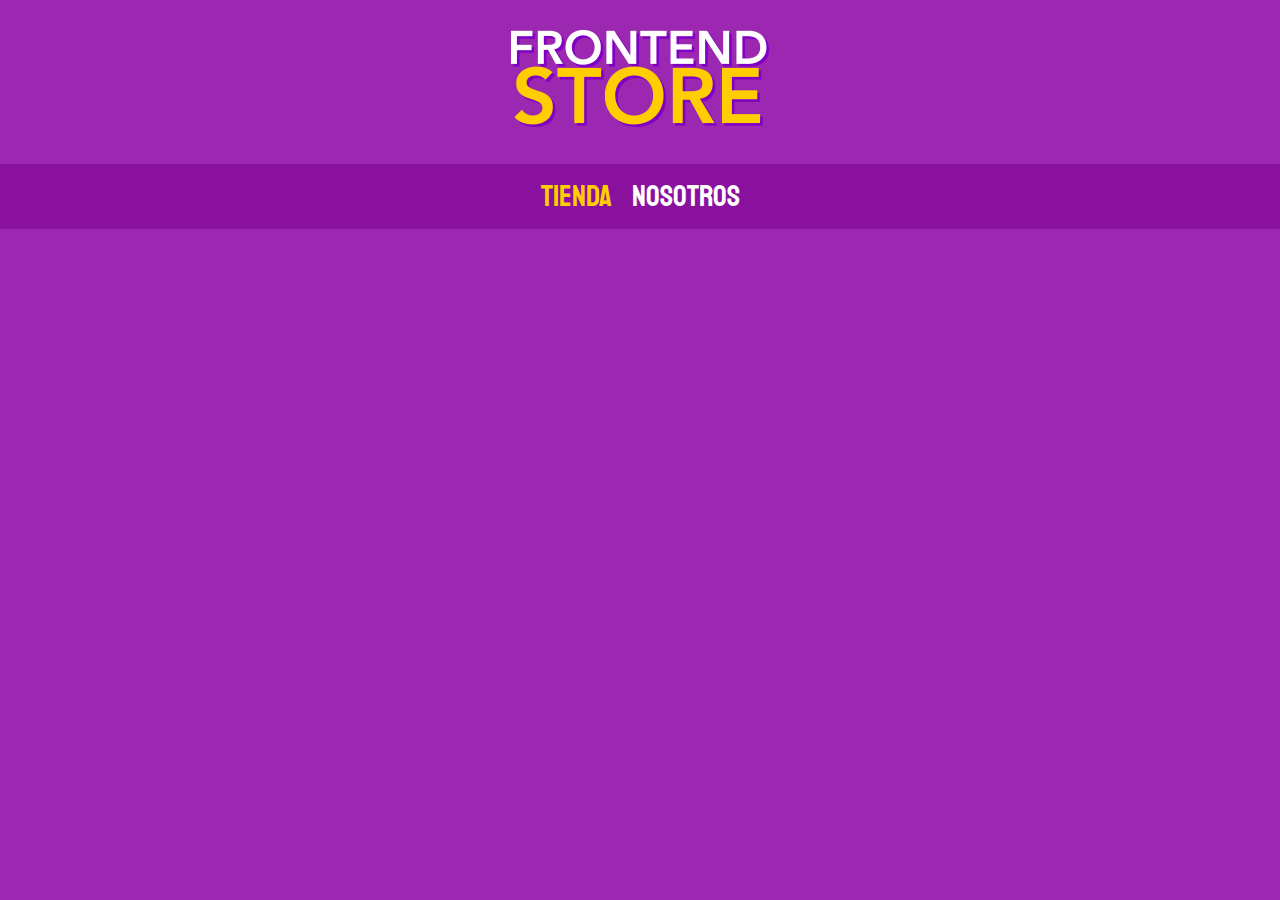
==== index.html @ 082898d2 "primer" ====
<!DOCTYPE html>
<html lang="en">
<head>
    <meta charset="UTF-8">
    <meta http-equiv="X-UA-Compatible" content="IE=edge">
    <meta name="viewport" content="width=device-width, initial-scale=1.0">
    <title> FrontEnd Store </title>
    <link rel="stylesheet" href="css/normalize.css">
    <link rel="preconnect" href="https://fonts.googleapis.com">
    <link rel="preconnect" href="https://fonts.gstatic.com" crossorigin>
    <link href="https://fonts.googleapis.com/css2?family=Staatliches&display=swap" rel="stylesheet">
    <link rel="stylesheet" href="css/style.css">

</head>

<body>
    <header class="header">
        <a href="index.html">
           <img class="header__logo" src="img/logo.png" alt="Logotipo"> 
        </a>
    </header>
    
    <nav class="navegacion">
        <a class="navegacion__enlace navegacion__enlace--activo" href="#"> Tienda </a>
        <a class="navegacion__enlace " href="#"> Nosotros </a>
    </nav>

</body> 

</html>
---- css/style.css ----
:root {
    --primario: #9c27b0;
    --primarioOscuro: #89119D; 
    --secundario: #FFCE00;
    --secundarioOscuro: rgb(233,287,2);
    --blanco: #FFF; 
    --negro: #000;

    --fuentePrincipal: 'Staatliches', cursive;

} 

/* apply a natural box layout model to all elements, but allowing components to change */
html {
    box-sizing: border-box;
    font-size: 62.5%;
  }

  *, *:before, *:after {
    box-sizing: inherit;
  }

  /* Globales */
body {
    background-color: var(--primario);
    font-size: 1.6rem;
    line-height: 1.5;
    }

p {
    font-size: 1.8rem;
    font-family: Arial, Helvetica, sans-serif;
    color: var(--blanco);
    }

a {
    text-decoration: none; 
    }   

img {
   max-width: 100%;
    }

.contenedor {
    max-width: 120rem;
    margin: 0 auto;
    }

h1, h2, h3 {
    text-align: center;
    color: var(--secundario);
    font-family: var(--fuentePrincipal);

    }

    /* Header */
.header {
    display: flex;
    justify-content: center;
}

.header__logo {
    margin: 3rem 0;
}

    /* Navegacion */

.navegacion {
    background-color: var(--primarioOscuro);
    padding: 1rem 0;
    display: flex;
    justify-content: center;
    gap: 2rem;
}

.navegacion__enlace{
    font-family: var(--fuentePrincipal);
    color: var(--blanco);
    font-size: 3rem;
}

.navegacion__enlace--activo,
.navegacion__enlace:hover {
    color: var(--secundario);
}
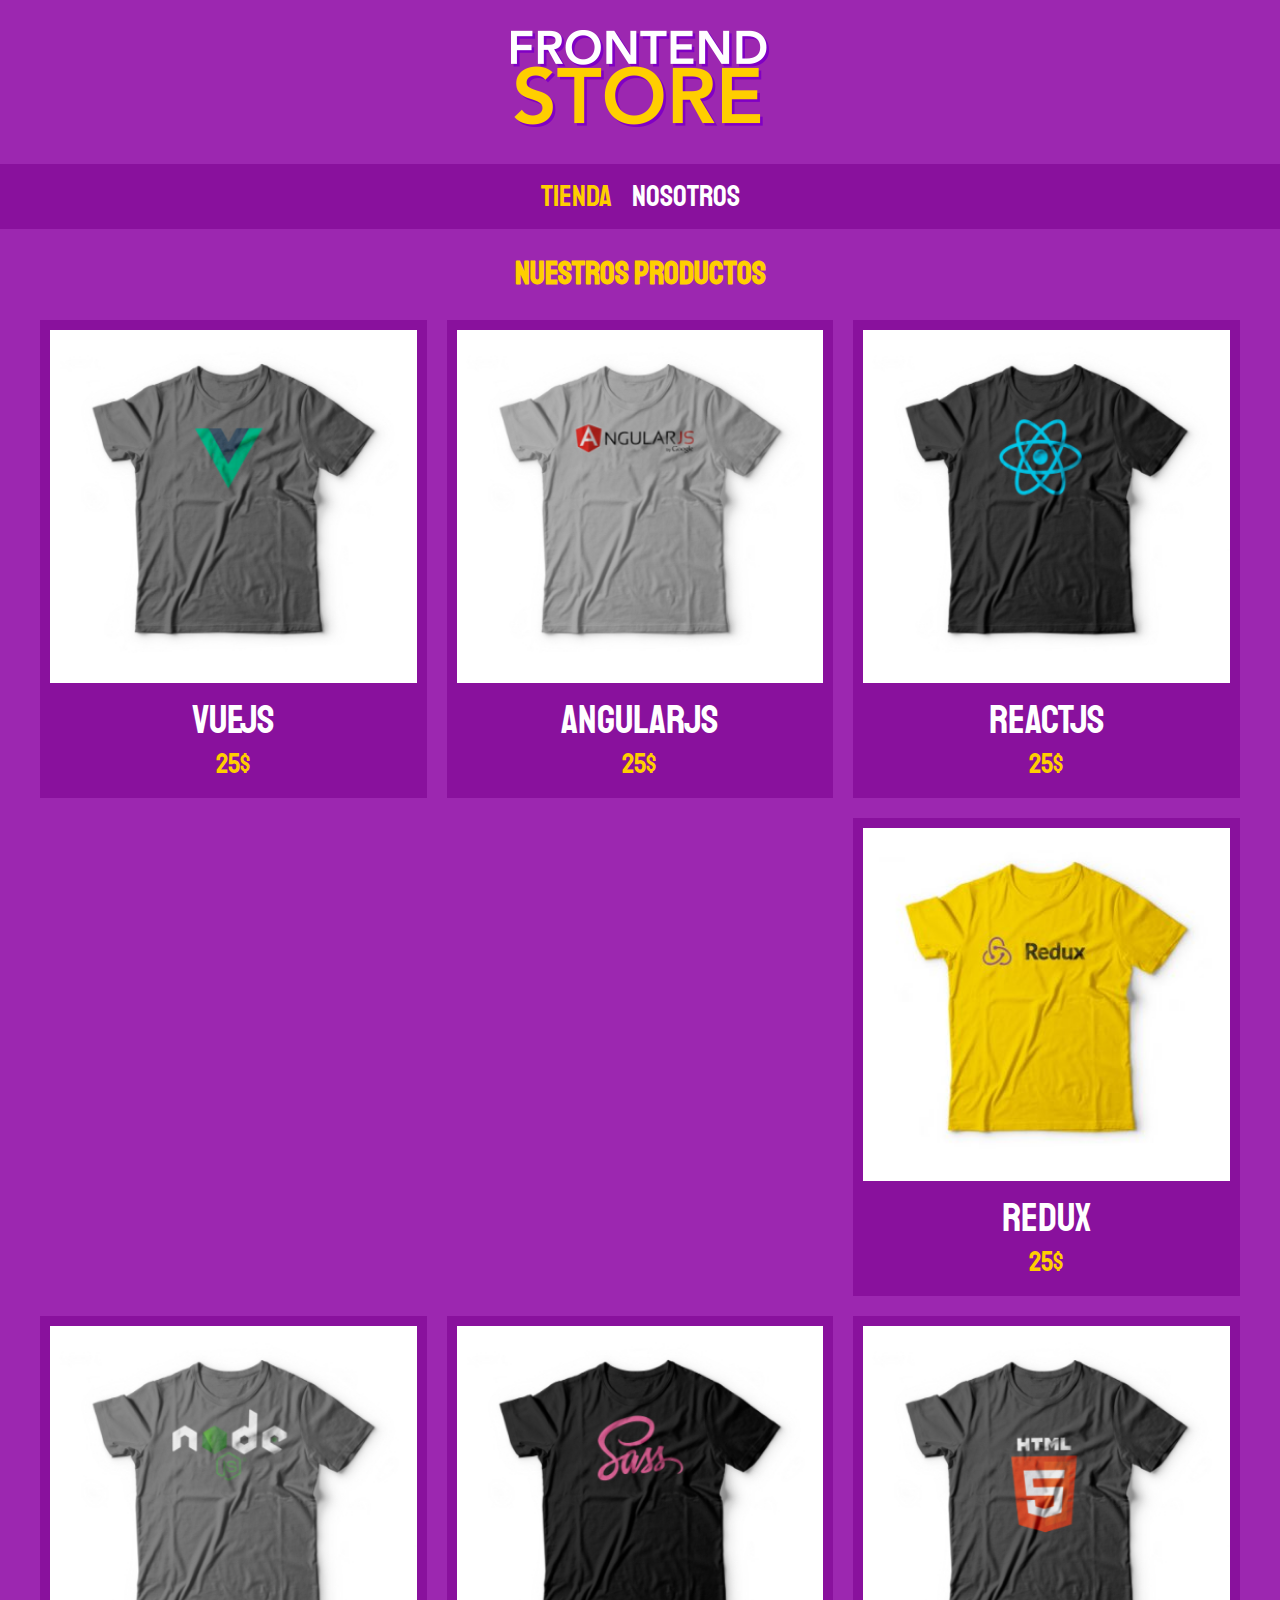
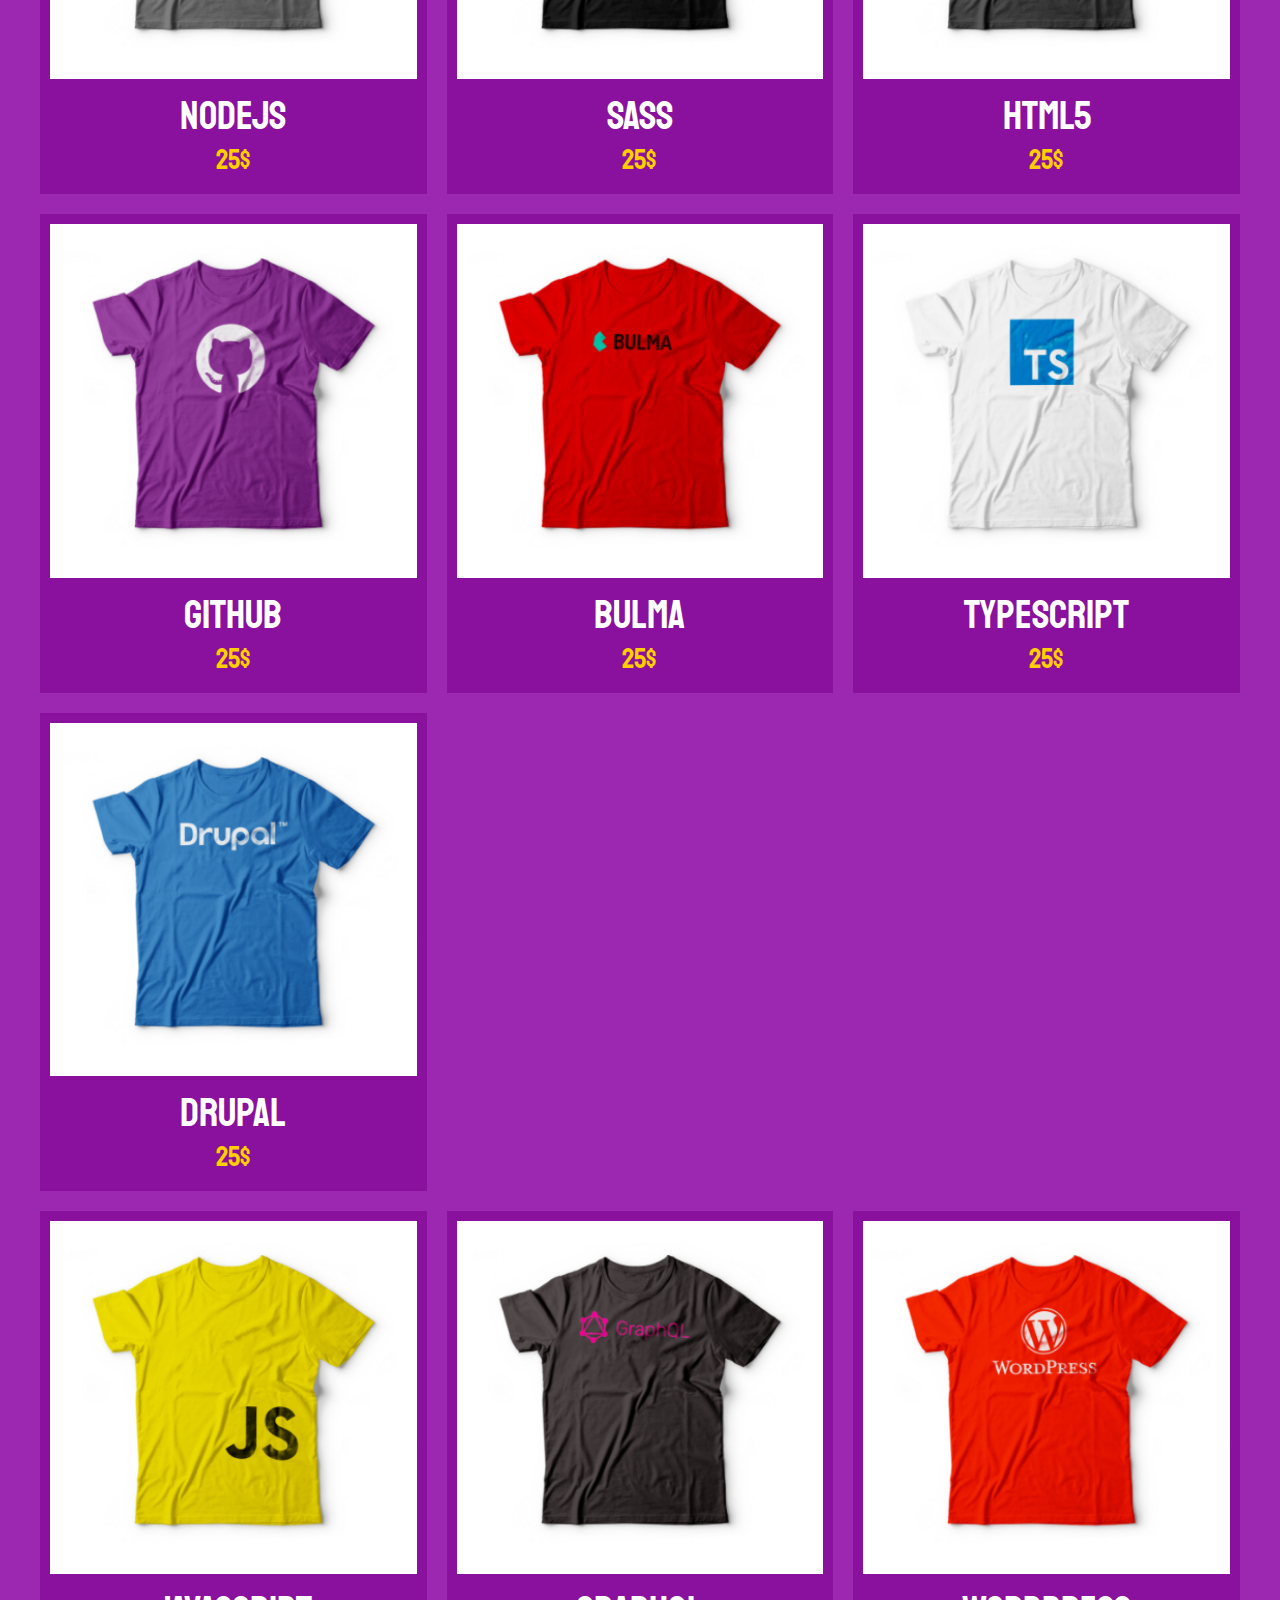
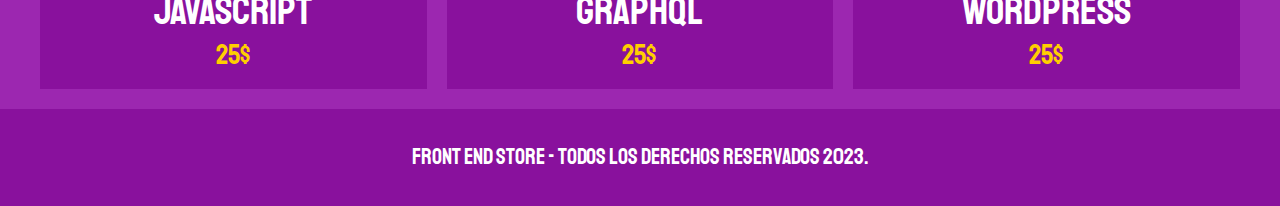
==== commit 49cc4a16: "se agregaron articulos y graficos video 61" ====
--- a/index.html
+++ b/index.html
@@ -21,9 +21,152 @@
     </header>
     
     <nav class="navegacion">
-        <a class="navegacion__enlace navegacion__enlace--activo" href="#"> Tienda </a>
-        <a class="navegacion__enlace " href="#"> Nosotros </a>
+        <a class="navegacion__enlace navegacion__enlace--activo" href="index.html"> Tienda </a>
+        <a class="navegacion__enlace " href="nosotros.html"> Nosotros </a>
     </nav>
+
+<main class="contenedor">
+    <h1>Nuestros productos</h1>
+
+    <div class="grid">
+        <div class="producto">
+            <a href="producto.html">
+                <img  class="producto__imagen" src="img/1.jpg" alt="imagen camisa">
+                <div class="producto__informacion">
+                    <p class="producto__nombre"> VueJs </p>
+                    <p class="producto__precio"> 25$ </p>
+                </div>
+            </a>
+        </div> <!-- producto -->
+        <div class="producto">
+            <a href="producto.html">
+                <img  class="producto__imagen" src="img/2.jpg" alt="imagen camisa">
+                <div class="producto__informacion">
+                    <p class="producto__nombre"> AngularJs </p>
+                    <p class="producto__precio"> 25$ </p>
+                </div>
+            </a>
+        </div> <!-- producto -->
+        <div class="producto">
+            <a href="producto.html">
+                <img  class="producto__imagen" src="img/3.jpg" alt="imagen camisa">
+                <div class="producto__informacion">
+                    <p class="producto__nombre"> ReactJS</p>
+                    <p class="producto__precio"> 25$ </p>
+                </div>
+            </a>
+        </div> <!-- producto -->
+        <div class="producto">
+            <a href="producto.html">
+                <img  class="producto__imagen" src="img/4.jpg" alt="imagen camisa">
+                <div class="producto__informacion">
+                    <p class="producto__nombre"> Redux </p>
+                    <p class="producto__precio"> 25$ </p>
+                </div>
+            </a>
+        </div> <!-- producto -->
+        <div class="producto">
+            <a href="producto.html">
+                <img  class="producto__imagen" src="img/5.jpg" alt="imagen camisa">
+                <div class="producto__informacion">
+                    <p class="producto__nombre"> Nodejs</p>
+                    <p class="producto__precio"> 25$ </p>
+                </div>
+            </a>
+        </div> <!-- producto -->
+        <div class="producto">
+            <a href="producto.html">
+                <img  class="producto__imagen" src="img/6.jpg" alt="imagen camisa">
+                <div class="producto__informacion">
+                    <p class="producto__nombre"> SASS </p>
+                    <p class="producto__precio"> 25$ </p>
+                </div>
+            </a>
+        </div> <!-- producto -->
+        <div class="producto">
+            <a href="producto.html">
+                <img  class="producto__imagen" src="img/7.jpg" alt="imagen camisa">
+                <div class="producto__informacion">
+                    <p class="producto__nombre"> HTML5 </p>
+                    <p class="producto__precio"> 25$ </p>
+                </div>
+            </a>
+        </div> <!-- producto -->
+        <div class="producto">
+            <a href="producto.html">
+                <img  class="producto__imagen" src="img/8.jpg" alt="imagen camisa">
+                <div class="producto__informacion">
+                    <p class="producto__nombre"> Github </p>
+                    <p class="producto__precio"> 25$ </p>
+                </div>
+            </a>
+        </div> <!-- producto -->
+        <div class="producto">
+            <a href="producto.html">
+                <img  class="producto__imagen" src="img/9.jpg" alt="imagen camisa">
+                <div class="producto__informacion">
+                    <p class="producto__nombre"> Bulma </p>
+                    <p class="producto__precio"> 25$ </p>
+                </div>
+            </a>
+        </div> <!-- producto -->
+        <div class="producto">
+            <a href="producto.html">
+                <img  class="producto__imagen" src="img/10.jpg" alt="imagen camisa">
+                <div class="producto__informacion">
+                    <p class="producto__nombre"> Typescript </p>
+                    <p class="producto__precio"> 25$ </p>
+                </div>
+            </a>
+        </div> <!-- producto -->
+        <div class="producto">
+            <a href="producto.html">
+                <img  class="producto__imagen" src="img/11.jpg" alt="imagen camisa">
+                <div class="producto__informacion">
+                    <p class="producto__nombre"> Drupal </p>
+                    <p class="producto__precio"> 25$ </p>
+                </div>
+            </a>
+        </div> <!-- producto -->
+        <div class="producto">
+            <a href="producto.html">
+                <img  class="producto__imagen" src="img/12.jpg" alt="imagen camisa">
+                <div class="producto__informacion">
+                    <p class="producto__nombre"> Javascript </p>
+                    <p class="producto__precio"> 25$ </p>
+                </div>
+            </a>
+        </div> <!-- producto -->
+        <div class="producto">
+            <a href="producto.html">
+                <img  class="producto__imagen" src="img/13.jpg" alt="imagen camisa">
+                <div class="producto__informacion">
+                    <p class="producto__nombre"> GraphQL </p>
+                    <p class="producto__precio"> 25$ </p>
+                </div>
+            </a>
+        </div> <!-- producto -->
+        <div class="producto">
+            <a href="producto.html">
+                <img  class="producto__imagen" src="img/14.jpg" alt="imagen camisa">
+                <div class="producto__informacion">
+                    <p class="producto__nombre"> Wordpress </p>
+                    <p class="producto__precio"> 25$ </p>
+                </div>
+            </a>
+        </div> <!-- producto -->
+
+        <div class="grafico grafico--camisas"></div>
+        
+        <div class="grafico grafico--node"></div>
+
+    </div>
+</main>
+
+<footer class="footer"> 
+    <p class="footer__texto">Front End Store - Todos Los Derechos Reservados 2023.</p>
+    
+</footer>
 
 </body> 
 
--- a/css/style.css
+++ b/css/style.css
@@ -63,6 +63,21 @@
     margin: 3rem 0;
 }
 
+    /* Footer */
+
+.footer {
+ background-color: var(--primarioOscuro);
+ padding: 1rem 0;
+ margin-top: 2rem;
+}
+
+.footer__texto {
+    font-family: var(--fuentePrincipal);
+    text-align: center;
+    font-size: 2.2rem;
+
+}
+
     /* Navegacion */
 
 .navegacion {
@@ -73,7 +88,7 @@
     gap: 2rem;
 }
 
-.navegacion__enlace{
+.navegacion__enlace {
     font-family: var(--fuentePrincipal);
     color: var(--blanco);
     font-size: 3rem;
@@ -83,3 +98,62 @@
 .navegacion__enlace:hover {
     color: var(--secundario);
 }
+
+/* Grid */
+
+.grid {
+    display: grid;
+    grid-template-columns: repeat(2, 1fr);
+    gap: 2rem;
+}
+
+@media (min-width: 768px)  {
+    .grid {
+        grid-template-columns: repeat(3, 1fr);
+    }
+}
+
+    /* Producto */
+.producto {
+    background-color: var(--primarioOscuro);
+    padding: 1rem;
+}
+
+.producto__imagen {
+    width: 100%;
+}
+
+.producto__nombre{
+    font-size: 4rem;
+}
+
+.producto__precio {
+    font-size: 2.8rem;
+    color: var(--secundario);
+}
+
+.producto__nombre,
+.producto__precio {
+    font-family: var(--fuentePrincipal);
+    margin: 1rem 0;
+    text-align: center;
+    line-height: 1;
+}
+
+    /* Grafico */
+
+.grafico {
+
+}
+
+.grafico--camisas {
+    grid-row: 2 / 3;
+    grid-column: 1 / 3;
+}
+
+@media (min-width: 768px)  {
+    .grafico--node {
+        grid-row: 5 / 6;
+        grid-column: 2 / 4;
+    }
+}